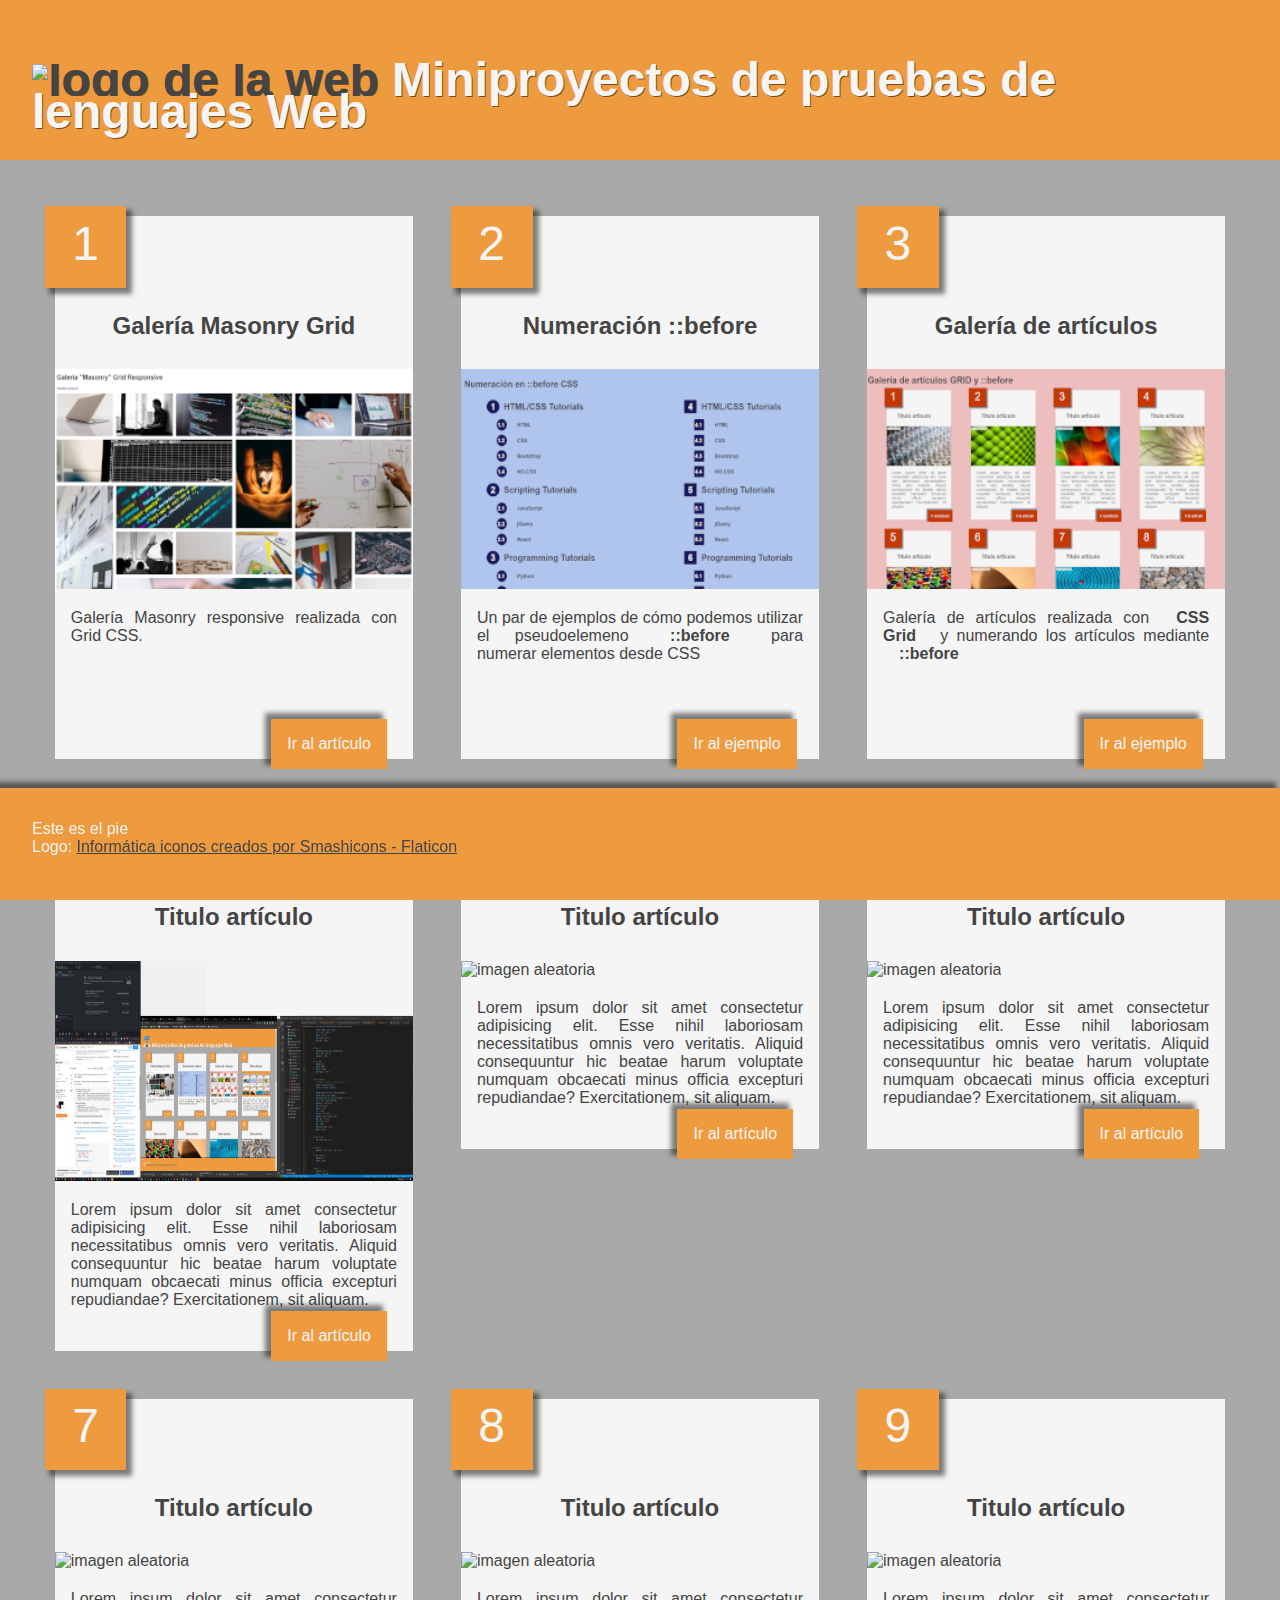
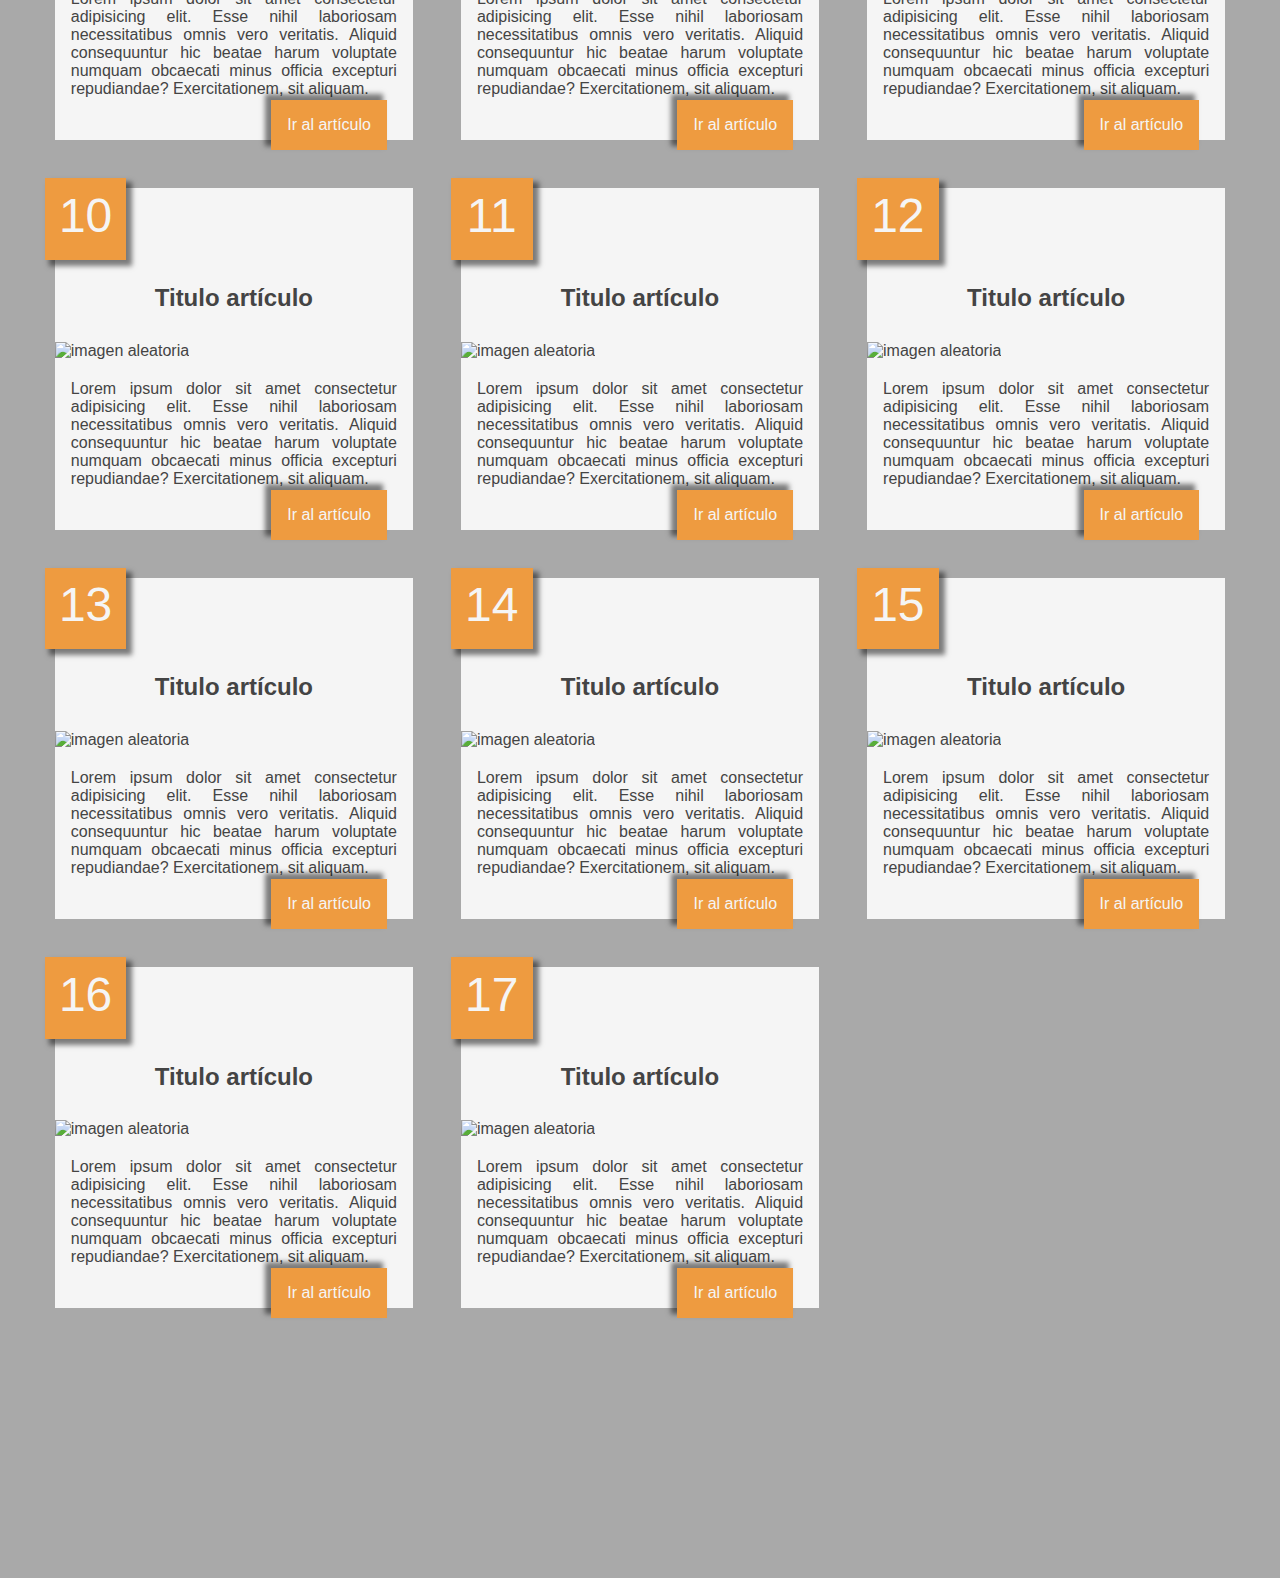
==== index.html @ 3fa01e39 "MOD: index.html" ====
<!DOCTYPE html>
<html lang="es">
<head>
    <meta charset="UTF-8">
    <meta http-equiv="X-UA-Compatible" content="IE=edge">
    <meta name="viewport" content="width=device-width, initial-scale=1.0">
    <title>Miniproyectos de pruebas de lenguajes Web</title>
    <link rel="shortcut icon" href="assets/imgs/informatica.png" type="image/x-icon" sizes="32x32">

    <style>
        * {
            font-family: Arial, "Helvetica Neue", Helvetica, sans-serif;
            /* --radio: 1rem; */
            --radio: 0;
            
            /* Tras varias pruebas, creo que lo mejor es una paleta de 4 colores 
                De modo que 
                    - texto general   = color que contraste con el fondo texto
                    - texto resaltado = fondo texto
                    - fondo resaltado = color corporativo. Que sea fuerte.
                    - fondo general   = un tono intermedio del fondo resaltado y el fondo texto. 
            */
            
            --color1: #444;
            --color2: whitesmoke;
            --color3: whitesmoke;
            --color4: #ee9b40;  /* cambia este */
            --color5: darkgrey;

            /* 
            --color1: #641927;
            --color2: #7e252c;
            --color3: #a83833;
            --color4: #e25a3e;
            --color5: #ff8e55;
            */ 

            --texto: var(--color1);
            --fondo-texto: var(--color2);
            --texto-resaltado: var(--color3);
            --fondo-resaltado: var(--color4);
            --fondo-pagina: var(--color5);
            
            background-color: var(--fondo-pagina);
            color: var(--texto);
        }

        body {
            counter-reset: section;
            padding: 1rem;
        }

        h1 {
            counter-reset: subsection;
            line-height: 2rem;
            font-size: 3rem;
            background-color: unset;
            color: var(--texto-resaltado);
            padding: 2rem;
            text-shadow: 1px 1px rgba(0, 0, 0, 0.5);
        }
        
        img.logo {
            height: 6rem;
            background-color: unset;
        }
        
        h2 {
            line-height: 2em;
            text-align: center;
        }
        
        header {
            position: absolute;
            top: 0;
            left: 0;
            right: 0;
            height: 10rem;
            background-color: var(--fondo-resaltado);
            /* 
            box-shadow: 0 5px 5px 1px rgba(0, 0, 0, 0.5);
            z-index: 2;
             */
        }


        /******************************************************/
        /**  GALERÍA DE ARTÍCULOS                            **/
        /******************************************************/

        section.articulos {
            counter-reset: section;
            display: grid;
            grid-template-columns: repeat(auto-fill, minmax(320px, 1fr));

            align-items: start;
            gap: 3rem ;
            justify-content: space-evenly;
            max-width: 95%;
            margin: 12rem auto; 
        }

        article {
            background-color: var(--fondo-texto);
            border-radius: var(--radio);
            color: var(--texto);
            margin: 0 auto;
            text-align: justify;
            min-width: 300px;
        }

        article * {
            background-color: var(--fondo-texto);
            color: var(--texto);
            padding: 0 1rem;
        }
        article img {
            padding: 0;
            width: 100%;
            height: 220px;
            overflow-y: hidden;
        }

        article::before {
            /* content: "Section " counter(section) ". "; */
            content: counter(section);
            counter-increment: section;

            background-color: var(--fondo-resaltado);
            border-radius: var(--radio);
            box-shadow: 5px 5px 5px 1px rgba(0, 0, 0, 0.5);
            color: var(--texto-resaltado);
            display: inline-block;
            font-size: 3rem;
            height: 1.5em;
            left: -10px;
            margin: 0 0 -1rem 0;
            padding: 0.2em 0.1em 0 0.1em;
            position: relative;
            text-align: center;
            top: -10px;
            vertical-align: bottom;
            width: 1.5em;
        }
        
        article h2 a {
            text-decoration: none;
        }
        
        article p {
            padding: inherit inherit 1em inherit;
        }
        div.descripcion {
            padding: 0;
            height: 120px;
        }

        .boton {
            display: block;
            margin: -10px 56% ;
            background-color: transparent;
            width: 50%;
        }
        .button {
            background-color: var(--fondo-resaltado);
            color: var(--texto-resaltado);
            border: none;
            border-radius: var(--radio);
            box-shadow: -5px -5px 5px 1px rgba(0, 0, 0, 0.5);
            padding: 1rem;
            text-align: center;
            text-decoration: none;
            display: inline-block;
            font-size: 16px;
            cursor: pointer;
        }

        footer {
            position: fixed;
            bottom: 0;
            left: 0;
            right: 0;
            height: 3rem;
            background-color: var(--fondo-resaltado);
            color: var(--texto-resaltado);
            padding: 2rem;
            box-shadow: -5px -5px 5px 1px rgba(0, 0, 0, 0.5);
        }
        footer * {
            background-color: unset;
        }

    </style>
</head>

<body>
    <header>
        <h1>
            <img class="logo" src="assets/imgs/logo.png" alt="logo de la web"> 
            Miniproyectos de pruebas de lenguajes Web
        </h1>
    </header>

    <section class="articulos">
        <article>
            <h2><a href="galeriaImagenesGridResponsive.html">Galería Masonry Grid</a></h2>
            <img src="assets/imgs/galeriaImagenesGridResponsive/galeriaImagenesGridResponsive.png" alt="Galería Masonry responsive Grid">
            <div class="descripcion">
                <p>Galería Masonry responsive realizada con Grid CSS.</p>
            </div>
            <div class="boton">
                <a href="galeriaImagenesGridResponsive.html" class="button">Ir al artículo</a>        
            </div>
        </article>
        
        <article>
            <h2><a href="numeracionCSS.html">Numeración ::before</a></h2>
            <img src="assets/imgs/numeracion/numeracionCSS.png" alt="Numeración con ::before">
            <div class="descripcion">
                <p>Un par de ejemplos de cómo podemos utilizar el pseudoelemeno <strong>::before</strong> para numerar elementos desde CSS</p>
            </div>
            <div class="boton">
                <a href="numeracionCSS.html" class="button">Ir al ejemplo</a>        
            </div>
        </article>

        <article>
            <h2><a href="galeriaArticulos.html">Galería de artículos</a></h2>
            <img src="assets/imgs/galeriaGridNumBefore/galeriaGridNumBefore.png" alt="Galeria Grid numerada con ::before">
            <div class="descripcion">
                <p>Galería de artículos realizada con <strong>CSS Grid</strong> y numerando los artículos mediante <strong>::before</strong></p>
            </div>
            <div class="boton">
                <a href="galeriaArticulos.html" class="button">Ir al ejemplo</a>        
            </div>
        </article>

        <article>
            <h2><a href="#">Titulo artículo</a></h2>
            <img src="assets/imgs/prueba.png" alt="imagen aleatoria">
            <div class="descripcion">
                <p>Lorem ipsum dolor sit amet consectetur adipisicing elit. Esse nihil laboriosam necessitatibus omnis vero veritatis. Aliquid consequuntur hic beatae harum voluptate numquam obcaecati minus officia excepturi repudiandae? Exercitationem, sit aliquam.</p>
            </div>
            <div class="boton">
                <a href="#" class="button">Ir al artículo</a>        
            </div>
        </article>
        <article>
            <h2><a href="#">Titulo artículo</a></h2>
            <img src="assets/imgs/articulos320x180/dummy-320x05.jpg" alt="imagen aleatoria">
            <div class="descripcion">
                <p>Lorem ipsum dolor sit amet consectetur adipisicing elit. Esse nihil laboriosam necessitatibus omnis vero veritatis. Aliquid consequuntur hic beatae harum voluptate numquam obcaecati minus officia excepturi repudiandae? Exercitationem, sit aliquam.</p>
            </div>
            <div class="boton">
                <a href="#" class="button">Ir al artículo</a>        
            </div>
        </article>

        <article>
            <h2><a href="#">Titulo artículo</a></h2>
            <img src="assets/imgs/articulos320x180/dummy-320x06.jpg" alt="imagen aleatoria">
            <div class="descripcion">
                <p>Lorem ipsum dolor sit amet consectetur adipisicing elit. Esse nihil laboriosam necessitatibus omnis vero veritatis. Aliquid consequuntur hic beatae harum voluptate numquam obcaecati minus officia excepturi repudiandae? Exercitationem, sit aliquam.</p>
            </div>
            <div class="boton">
                <a href="#" class="button">Ir al artículo</a>        
            </div>
        </article>
        <article>
            <h2><a href="#">Titulo artículo</a></h2>
            <img src="assets/imgs/articulos320x180/dummy-320x07.jpg" alt="imagen aleatoria">
            <div class="descripcion">
                <p>Lorem ipsum dolor sit amet consectetur adipisicing elit. Esse nihil laboriosam necessitatibus omnis vero veritatis. Aliquid consequuntur hic beatae harum voluptate numquam obcaecati minus officia excepturi repudiandae? Exercitationem, sit aliquam.</p>
            </div>
            <div class="boton">
                <a href="#" class="button">Ir al artículo</a>        
            </div>
        </article>

        <article>
            <h2><a href="#">Titulo artículo</a></h2>
            <img src="assets/imgs/articulos320x180/dummy-320x08.jpg" alt="imagen aleatoria">
            <div class="descripcion">
                <p>Lorem ipsum dolor sit amet consectetur adipisicing elit. Esse nihil laboriosam necessitatibus omnis vero veritatis. Aliquid consequuntur hic beatae harum voluptate numquam obcaecati minus officia excepturi repudiandae? Exercitationem, sit aliquam.</p>
            </div>
            <div class="boton">
                <a href="#" class="button">Ir al artículo</a>        
            </div>
        </article>
        <article>
            <h2><a href="#">Titulo artículo</a></h2>
            <img src="assets/imgs/articulos320x180/dummy-320x09.jpg" alt="imagen aleatoria">
            <div class="descripcion">
                <p>Lorem ipsum dolor sit amet consectetur adipisicing elit. Esse nihil laboriosam necessitatibus omnis vero veritatis. Aliquid consequuntur hic beatae harum voluptate numquam obcaecati minus officia excepturi repudiandae? Exercitationem, sit aliquam.</p>
            </div>
            <div class="boton">
                <a href="#" class="button">Ir al artículo</a>        
            </div>
        </article>

        <article>
            <h2><a href="#">Titulo artículo</a></h2>
            <img src="assets/imgs/articulos320x180/dummy-320x10.jpg" alt="imagen aleatoria">
            <div class="descripcion">
                <p>Lorem ipsum dolor sit amet consectetur adipisicing elit. Esse nihil laboriosam necessitatibus omnis vero veritatis. Aliquid consequuntur hic beatae harum voluptate numquam obcaecati minus officia excepturi repudiandae? Exercitationem, sit aliquam.</p>
            </div>
            <div class="boton">
                <a href="#" class="button">Ir al artículo</a>        
            </div>
        </article>
        <article>
            <h2><a href="#">Titulo artículo</a></h2>
            <img src="assets/imgs/articulos320x180/dummy-320x11.jpg" alt="imagen aleatoria">
            <div class="descripcion">
                <p>Lorem ipsum dolor sit amet consectetur adipisicing elit. Esse nihil laboriosam necessitatibus omnis vero veritatis. Aliquid consequuntur hic beatae harum voluptate numquam obcaecati minus officia excepturi repudiandae? Exercitationem, sit aliquam.</p>
            </div>
            <div class="boton">
                <a href="#" class="button">Ir al artículo</a>        
            </div>
        </article>

        <article>
            <h2><a href="#">Titulo artículo</a></h2>
            <img src="assets/imgs/articulos320x180/dummy-320x12.jpg" alt="imagen aleatoria">
            <div class="descripcion">
                <p>Lorem ipsum dolor sit amet consectetur adipisicing elit. Esse nihil laboriosam necessitatibus omnis vero veritatis. Aliquid consequuntur hic beatae harum voluptate numquam obcaecati minus officia excepturi repudiandae? Exercitationem, sit aliquam.</p>
            </div>
            <div class="boton">
                <a href="#" class="button">Ir al artículo</a>        
            </div>
        </article>

        <article>
            <h2><a href="#">Titulo artículo</a></h2>
            <img src="assets/imgs/articulos320x180/dummy-320x13.jpg" alt="imagen aleatoria">
            <div class="descripcion">
                <p>Lorem ipsum dolor sit amet consectetur adipisicing elit. Esse nihil laboriosam necessitatibus omnis vero veritatis. Aliquid consequuntur hic beatae harum voluptate numquam obcaecati minus officia excepturi repudiandae? Exercitationem, sit aliquam.</p>
            </div>
            <div class="boton">
                <a href="#" class="button">Ir al artículo</a>        
            </div>
        </article>

        <article>
            <h2><a href="#">Titulo artículo</a></h2>
            <img src="assets/imgs/articulos320x180/dummy-320x14.jpg" alt="imagen aleatoria">
            <div class="descripcion">
                <p>Lorem ipsum dolor sit amet consectetur adipisicing elit. Esse nihil laboriosam necessitatibus omnis vero veritatis. Aliquid consequuntur hic beatae harum voluptate numquam obcaecati minus officia excepturi repudiandae? Exercitationem, sit aliquam.</p>
            </div>
            <div class="boton">
                <a href="#" class="button">Ir al artículo</a>        
            </div>
        </article>
        <article>
            <h2><a href="#">Titulo artículo</a></h2>
            <img src="assets/imgs/articulos320x180/dummy-320x15.jpg" alt="imagen aleatoria">
            <div class="descripcion">
                <p>Lorem ipsum dolor sit amet consectetur adipisicing elit. Esse nihil laboriosam necessitatibus omnis vero veritatis. Aliquid consequuntur hic beatae harum voluptate numquam obcaecati minus officia excepturi repudiandae? Exercitationem, sit aliquam.</p>
            </div>
            <div class="boton">
                <a href="#" class="button">Ir al artículo</a>        
            </div>
        </article>

        <article>
            <h2><a href="#">Titulo artículo</a></h2>
            <img src="assets/imgs/articulos320x180/dummy-320x16.jpg" alt="imagen aleatoria">
            <div class="descripcion">
                <p>Lorem ipsum dolor sit amet consectetur adipisicing elit. Esse nihil laboriosam necessitatibus omnis vero veritatis. Aliquid consequuntur hic beatae harum voluptate numquam obcaecati minus officia excepturi repudiandae? Exercitationem, sit aliquam.</p>
            </div>
            <div class="boton">
                <a href="#" class="button">Ir al artículo</a>        
            </div>
        </article>
        <article>
            <h2><a href="#">Titulo artículo</a></h2>
            <img src="assets/imgs/articulos320x180/dummy-320x17.jpg" alt="imagen aleatoria">
            <div class="descripcion">
                <p>Lorem ipsum dolor sit amet consectetur adipisicing elit. Esse nihil laboriosam necessitatibus omnis vero veritatis. Aliquid consequuntur hic beatae harum voluptate numquam obcaecati minus officia excepturi repudiandae? Exercitationem, sit aliquam.</p>
            </div>
            <div class="boton">
                <a href="#" class="button">Ir al artículo</a>        
            </div>
        </article>

    </section>

    <br><br><br>

    <footer>
        Este es el pie <br>
        Logo: <a href="https://www.flaticon.es/iconos-gratis/informatica" title="informática iconos">Informática iconos creados por Smashicons - Flaticon</a>
    </footer>

</body>

</html>
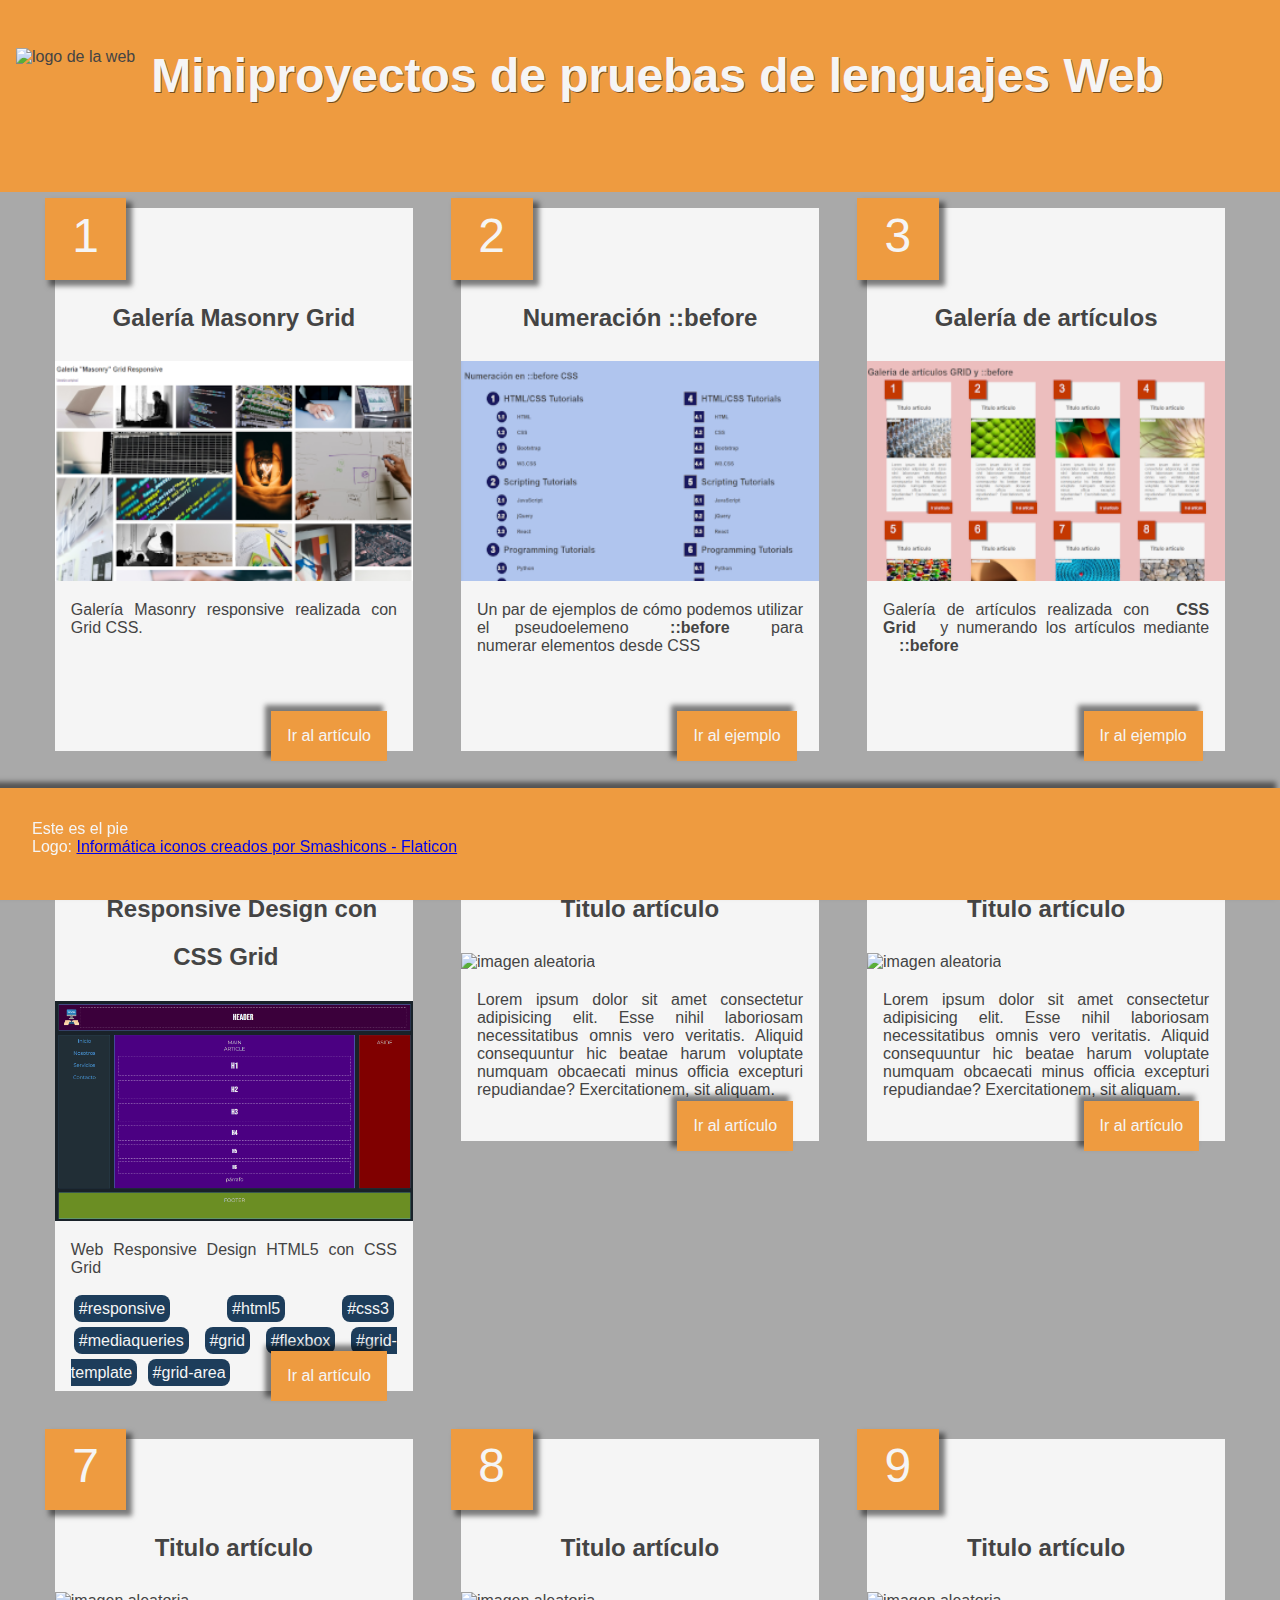
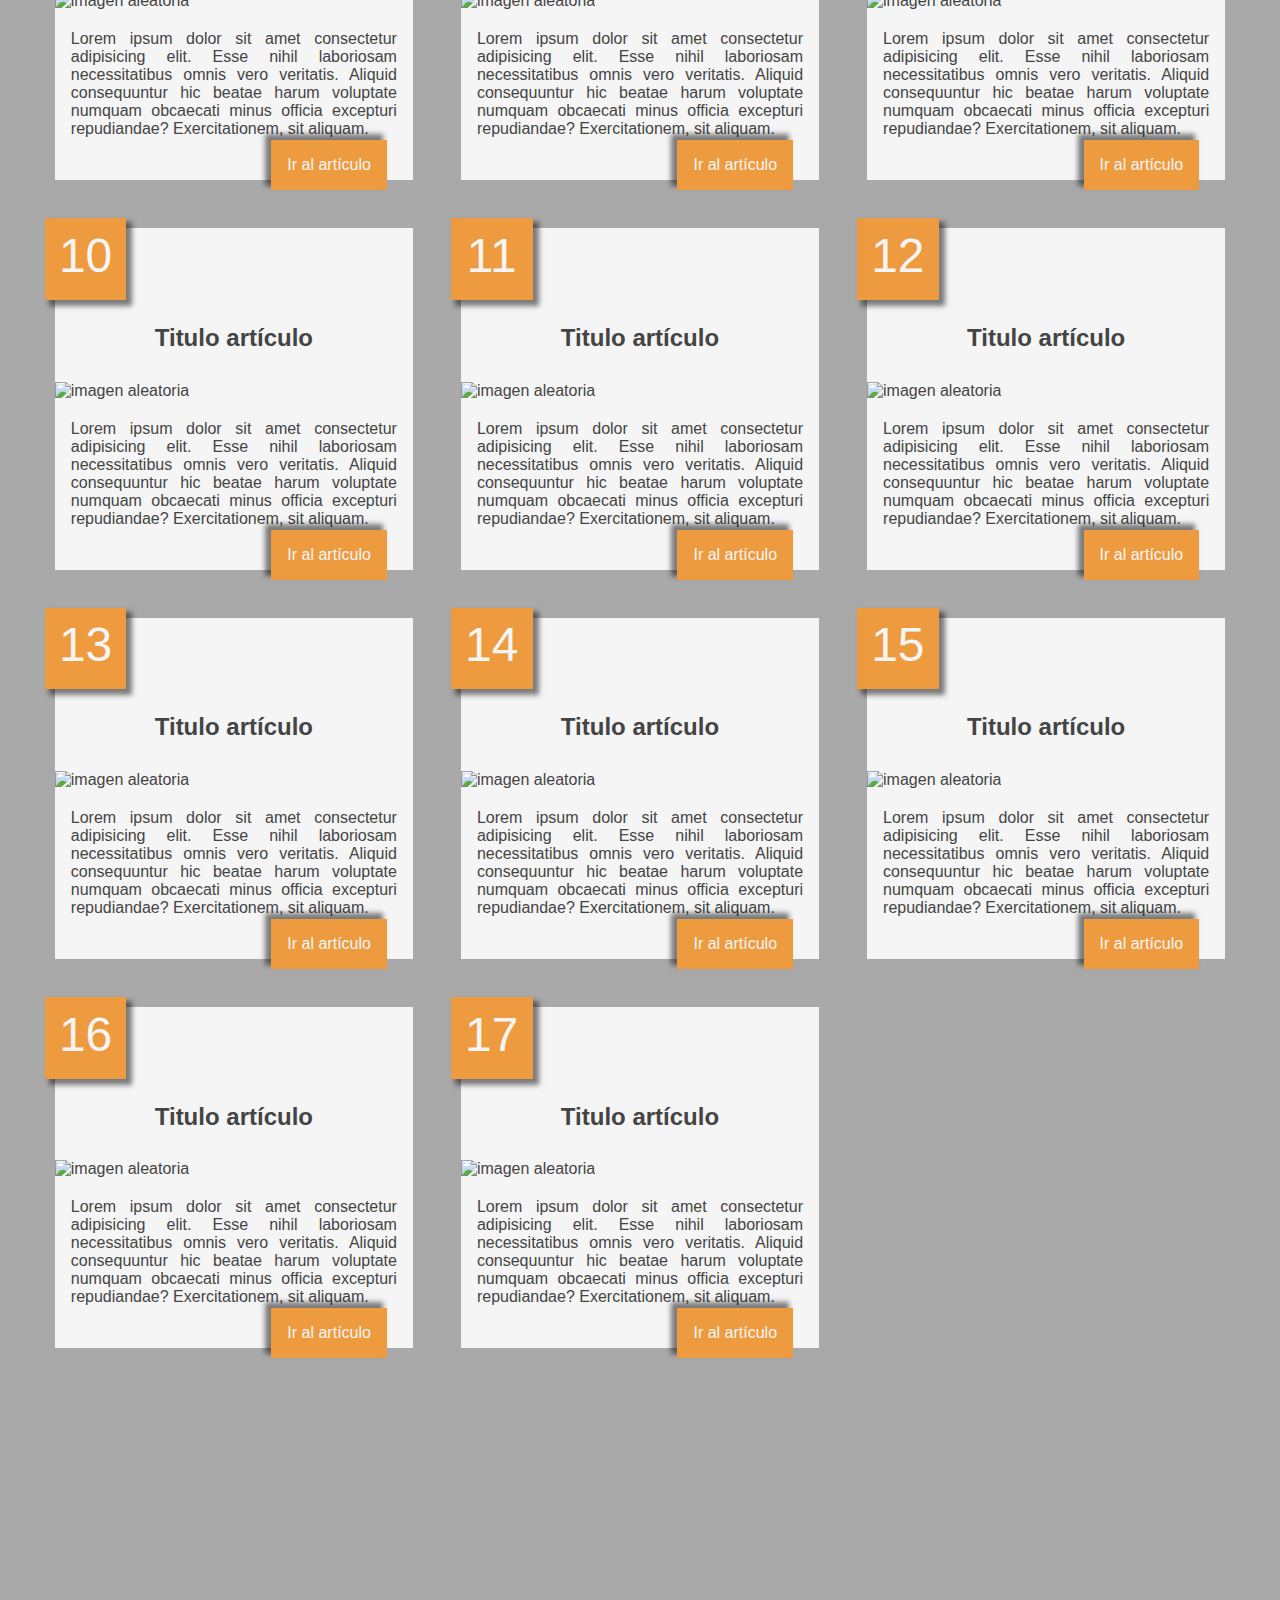
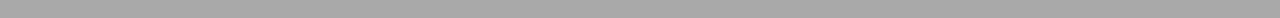
==== commit 3b14c899: "ADD: Web Responsive Design HTML5 con CSS Grid" ====
--- a/index.html
+++ b/index.html
@@ -7,196 +7,20 @@
     <title>Miniproyectos de pruebas de lenguajes Web</title>
     <link rel="shortcut icon" href="assets/imgs/informatica.png" type="image/x-icon" sizes="32x32">
 
-    <style>
-        * {
-            font-family: Arial, "Helvetica Neue", Helvetica, sans-serif;
-            /* --radio: 1rem; */
-            --radio: 0;
-            
-            /* Tras varias pruebas, creo que lo mejor es una paleta de 4 colores 
-                De modo que 
-                    - texto general   = color que contraste con el fondo texto
-                    - texto resaltado = fondo texto
-                    - fondo resaltado = color corporativo. Que sea fuerte.
-                    - fondo general   = un tono intermedio del fondo resaltado y el fondo texto. 
-            */
-            
-            --color1: #444;
-            --color2: whitesmoke;
-            --color3: whitesmoke;
-            --color4: #ee9b40;  /* cambia este */
-            --color5: darkgrey;
-
-            /* 
-            --color1: #641927;
-            --color2: #7e252c;
-            --color3: #a83833;
-            --color4: #e25a3e;
-            --color5: #ff8e55;
-            */ 
-
-            --texto: var(--color1);
-            --fondo-texto: var(--color2);
-            --texto-resaltado: var(--color3);
-            --fondo-resaltado: var(--color4);
-            --fondo-pagina: var(--color5);
-            
-            background-color: var(--fondo-pagina);
-            color: var(--texto);
-        }
-
-        body {
-            counter-reset: section;
-            padding: 1rem;
-        }
-
-        h1 {
-            counter-reset: subsection;
-            line-height: 2rem;
-            font-size: 3rem;
-            background-color: unset;
-            color: var(--texto-resaltado);
-            padding: 2rem;
-            text-shadow: 1px 1px rgba(0, 0, 0, 0.5);
-        }
-        
-        img.logo {
-            height: 6rem;
-            background-color: unset;
-        }
-        
-        h2 {
-            line-height: 2em;
-            text-align: center;
-        }
-        
-        header {
-            position: absolute;
-            top: 0;
-            left: 0;
-            right: 0;
-            height: 10rem;
-            background-color: var(--fondo-resaltado);
-            /* 
-            box-shadow: 0 5px 5px 1px rgba(0, 0, 0, 0.5);
-            z-index: 2;
-             */
-        }
-
-
-        /******************************************************/
-        /**  GALERÍA DE ARTÍCULOS                            **/
-        /******************************************************/
-
-        section.articulos {
-            counter-reset: section;
-            display: grid;
-            grid-template-columns: repeat(auto-fill, minmax(320px, 1fr));
-
-            align-items: start;
-            gap: 3rem ;
-            justify-content: space-evenly;
-            max-width: 95%;
-            margin: 12rem auto; 
-        }
-
-        article {
-            background-color: var(--fondo-texto);
-            border-radius: var(--radio);
-            color: var(--texto);
-            margin: 0 auto;
-            text-align: justify;
-            min-width: 300px;
-        }
-
-        article * {
-            background-color: var(--fondo-texto);
-            color: var(--texto);
-            padding: 0 1rem;
-        }
-        article img {
-            padding: 0;
-            width: 100%;
-            height: 220px;
-            overflow-y: hidden;
-        }
-
-        article::before {
-            /* content: "Section " counter(section) ". "; */
-            content: counter(section);
-            counter-increment: section;
-
-            background-color: var(--fondo-resaltado);
-            border-radius: var(--radio);
-            box-shadow: 5px 5px 5px 1px rgba(0, 0, 0, 0.5);
-            color: var(--texto-resaltado);
-            display: inline-block;
-            font-size: 3rem;
-            height: 1.5em;
-            left: -10px;
-            margin: 0 0 -1rem 0;
-            padding: 0.2em 0.1em 0 0.1em;
-            position: relative;
-            text-align: center;
-            top: -10px;
-            vertical-align: bottom;
-            width: 1.5em;
-        }
-        
-        article h2 a {
-            text-decoration: none;
-        }
-        
-        article p {
-            padding: inherit inherit 1em inherit;
-        }
-        div.descripcion {
-            padding: 0;
-            height: 120px;
-        }
-
-        .boton {
-            display: block;
-            margin: -10px 56% ;
-            background-color: transparent;
-            width: 50%;
-        }
-        .button {
-            background-color: var(--fondo-resaltado);
-            color: var(--texto-resaltado);
-            border: none;
-            border-radius: var(--radio);
-            box-shadow: -5px -5px 5px 1px rgba(0, 0, 0, 0.5);
-            padding: 1rem;
-            text-align: center;
-            text-decoration: none;
-            display: inline-block;
-            font-size: 16px;
-            cursor: pointer;
-        }
-
-        footer {
-            position: fixed;
-            bottom: 0;
-            left: 0;
-            right: 0;
-            height: 3rem;
-            background-color: var(--fondo-resaltado);
-            color: var(--texto-resaltado);
-            padding: 2rem;
-            box-shadow: -5px -5px 5px 1px rgba(0, 0, 0, 0.5);
-        }
-        footer * {
-            background-color: unset;
-        }
-
-    </style>
+    <link rel="stylesheet" href="assets/css/index.css" type="text/css">
+
+    <meta http-equiv="Expires" content="0">
+    <meta http-equiv="Last-Modified" content="0">
+    <meta http-equiv="Cache-Control" content="no-cache, mustrevalidate">
+    <meta http-equiv="Pragma" content="no-cache">
 </head>
 
 <body>
     <header>
-        <h1>
+        <div class="logo">
             <img class="logo" src="assets/imgs/logo.png" alt="logo de la web"> 
+        </div>
+        <h1 class="titulo">
             Miniproyectos de pruebas de lenguajes Web
         </h1>
     </header>
@@ -236,10 +60,11 @@
         </article>
 
         <article>
-            <h2><a href="#">Titulo artículo</a></h2>
-            <img src="assets/imgs/prueba.png" alt="imagen aleatoria">
-            <div class="descripcion">
-                <p>Lorem ipsum dolor sit amet consectetur adipisicing elit. Esse nihil laboriosam necessitatibus omnis vero veritatis. Aliquid consequuntur hic beatae harum voluptate numquam obcaecati minus officia excepturi repudiandae? Exercitationem, sit aliquam.</p>
+            <h2><a href="#">Responsive Design con CSS Grid</a></h2>
+            <img src="assets/imgs/webResponsiveDesignHTML5_CSS-Grid/webResponsiveDesignHTML5_CSS-Grid.png" alt="webResponsiveDesignHTML5_CSS-Grid">
+            <div class="descripcion">
+                <p>Web Responsive Design HTML5 con CSS Grid</p>
+                <p class="tags"><a href="#responsive" class="tag">#responsive</a> <a href="#html5" class="tag">#html5</a> <a href="#css3" class="tag">#css3</a> <a href="#mediaqueries" class="tag">#mediaqueries</a> <a href="#grid" class="tag">#grid</a> <a href="#flexbox" class="tag">#flexbox</a> <a href="grid-template" class="tag">#grid-template</a> <a href="#grid-area" class="tag">#grid-area</a> </p>
             </div>
             <div class="boton">
                 <a href="#" class="button">Ir al artículo</a>        
--- a/assets/css/index.css
+++ b/assets/css/index.css
@@ -0,0 +1,210 @@
+
+
+
+:root {
+    --texto: #d4d4d4;
+    --fondo-texto: #1e1e1e;
+    --texto-resaltado: #d4d4d4;
+    --fondo-resaltado: #1d3d5b;
+    --fondo-pagina: #333333;
+    --fondo-tags: #1d3d5b;
+    
+    background-color: var(--fondo-pagina);
+    color: var(--texto);
+    
+    font-family: Arial, "Helvetica Neue", Helvetica, sans-serif;
+    counter-reset: section;
+    padding: 1rem;
+} 
+
+
+@media (prefers-color-scheme: light) {
+    :root {
+        --color1: #444;
+        --color2: whitesmoke;
+        --color3: whitesmoke;
+        --color4: #ee9b40;  /* cambia este */
+        --color5: darkgrey;
+        
+        --texto: #444;
+        --fondo-texto: whitesmoke;
+        --texto-resaltado: whitesmoke;
+        --fondo-resaltado: #ee9b40;
+        --fondo-pagina: darkgrey;
+        --link-color: cadetblue;
+        
+        background-color: var(--fondo-pagina);
+        color: var(--texto);
+
+        --radio: 0;     
+
+        font-family: Arial, "Helvetica Neue", Helvetica, sans-serif;
+        counter-reset: section;
+        padding: 1rem;
+    }
+}
+
+@media (max-width: 740px) {
+    * {
+      color: red;
+    }
+    h1.titulo {
+        font-size: 2rem;
+    }
+  }
+  
+  
+header {
+    display: flex;
+    position: absolute;
+    top: 0;
+    left: 0;
+    right: 0;
+    height: 10rem;
+    background-color: var(--fondo-resaltado);
+    padding: 1rem;
+    flex-basis: center;
+    gap: 1rem;
+    /* 
+    box-shadow: 0 5px 5px 1px rgba(0, 0, 0, 0.5);
+    z-index: 2;
+    */
+}
+
+h1.titulo {
+    font-size: 3rem;
+    color: var(--texto-resaltado);
+    text-shadow: 1px 1px rgba(0, 0, 0, 0.5);
+    height: 100%;
+}
+
+.logo {
+    height: 6rem;
+    background-color: unset;
+    align-self: center;
+}
+
+h2 {
+    line-height: 2em;
+    text-align: center;
+}
+
+
+/******************************************************/
+/**  GALERÍA DE ARTÍCULOS                            **/
+/******************************************************/
+
+section.articulos {
+    counter-reset: section;
+    display: grid;
+    grid-template-columns: repeat(auto-fill, minmax(320px, 1fr));
+
+    align-items: start;
+    gap: 3rem ;
+    justify-content: space-evenly;
+    max-width: 95%;
+    margin: 12rem auto; 
+}
+
+article {
+    background-color: var(--fondo-texto);
+    border-radius: var(--radio);
+    color: var(--texto);
+    margin: 0 auto;
+    text-align: justify;
+    min-width: 300px;
+}
+
+article * {
+    background-color: var(--fondo-texto);
+    color: var(--texto);
+    padding: 0 1rem;
+}
+article img {
+    padding: 0;
+    width: 100%;
+    height: 220px;
+    overflow-y: hidden;
+}
+
+article::before {
+    /* content: "Section " counter(section) ". "; */
+    content: counter(section);
+    counter-increment: section;
+
+    background-color: var(--fondo-resaltado);
+    border-radius: var(--radio);
+    box-shadow: 5px 5px 5px 1px rgba(0, 0, 0, 0.5);
+    color: var(--texto-resaltado);
+    display: inline-block;
+    font-size: 3rem;
+    height: 1.5em;
+    left: -10px;
+    margin: 0 0 -1rem 0;
+    padding: 0.2em 0.1em 0 0.1em;
+    position: relative;
+    text-align: center;
+    top: -10px;
+    vertical-align: bottom;
+    width: 1.5em;
+}
+
+article h2 a {
+    text-decoration: none;
+}
+
+article p {
+    padding: inherit inherit 1em inherit;
+}
+
+p.tags {
+    line-height: 2em;
+}
+
+a.tag {
+    padding: 0.3em;
+    margin: 0.2em;
+    border-radius: 0.5em;
+    background-color: var(--fondo-tags);
+    color: var(--texto-resaltado);
+    text-decoration: none;
+}
+div.descripcion {
+    padding: 0;
+    height: 120px;
+}
+
+.boton {
+    display: block;
+    margin: -10px 56% ;
+    background-color: transparent;
+    width: 50%;
+}
+.button {
+    background-color: var(--fondo-resaltado);
+    color: var(--texto-resaltado);
+    border: none;
+    border-radius: var(--radio);
+    box-shadow: -5px -5px 5px 1px rgba(0, 0, 0, 0.5);
+    padding: 1rem;
+    text-align: center;
+    text-decoration: none;
+    display: inline-block;
+    font-size: 16px;
+    cursor: pointer;
+}
+
+footer {
+    position: fixed;
+    bottom: 0;
+    left: 0;
+    right: 0;
+    height: 3rem;
+    background-color: var(--fondo-resaltado);
+    color: var(--texto-resaltado);
+    padding: 2rem;
+    box-shadow: -5px -5px 5px 1px rgba(0, 0, 0, 0.5);
+}
+footer * {
+    background-color: unset;
+}
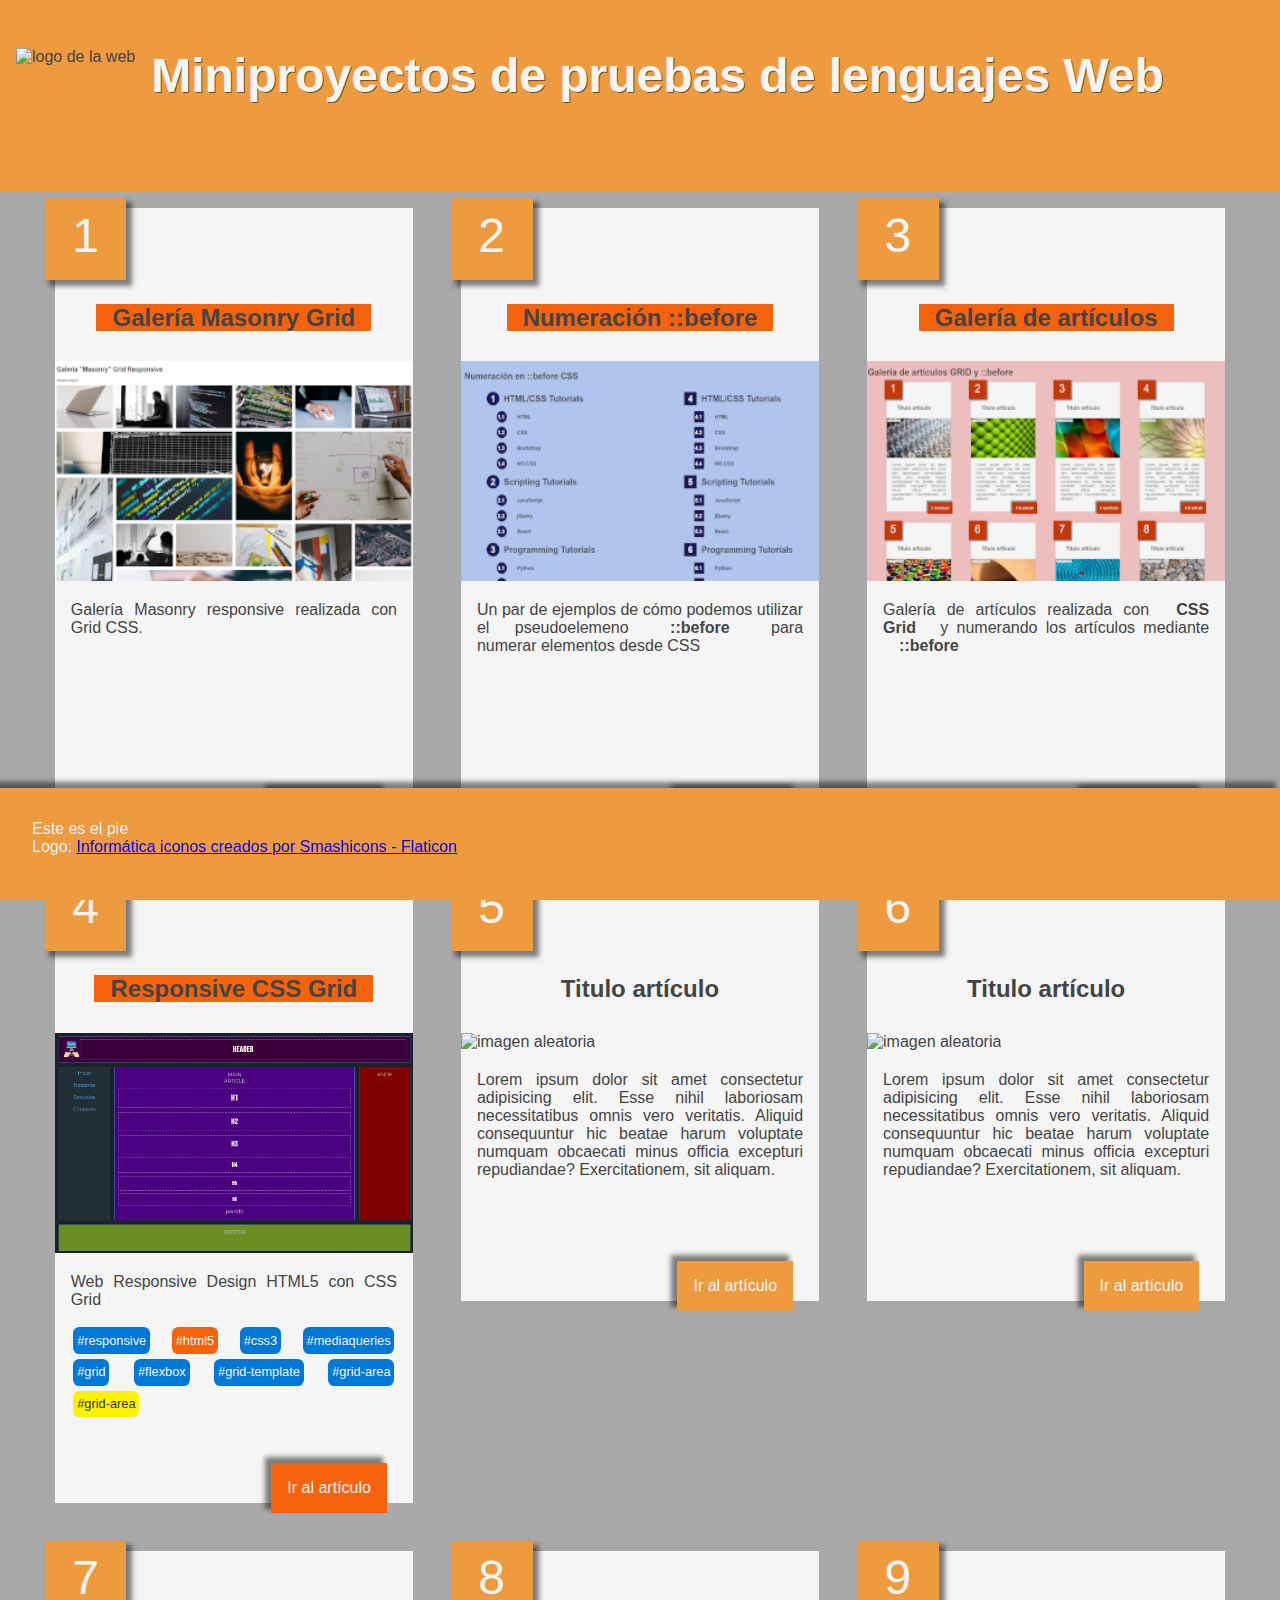
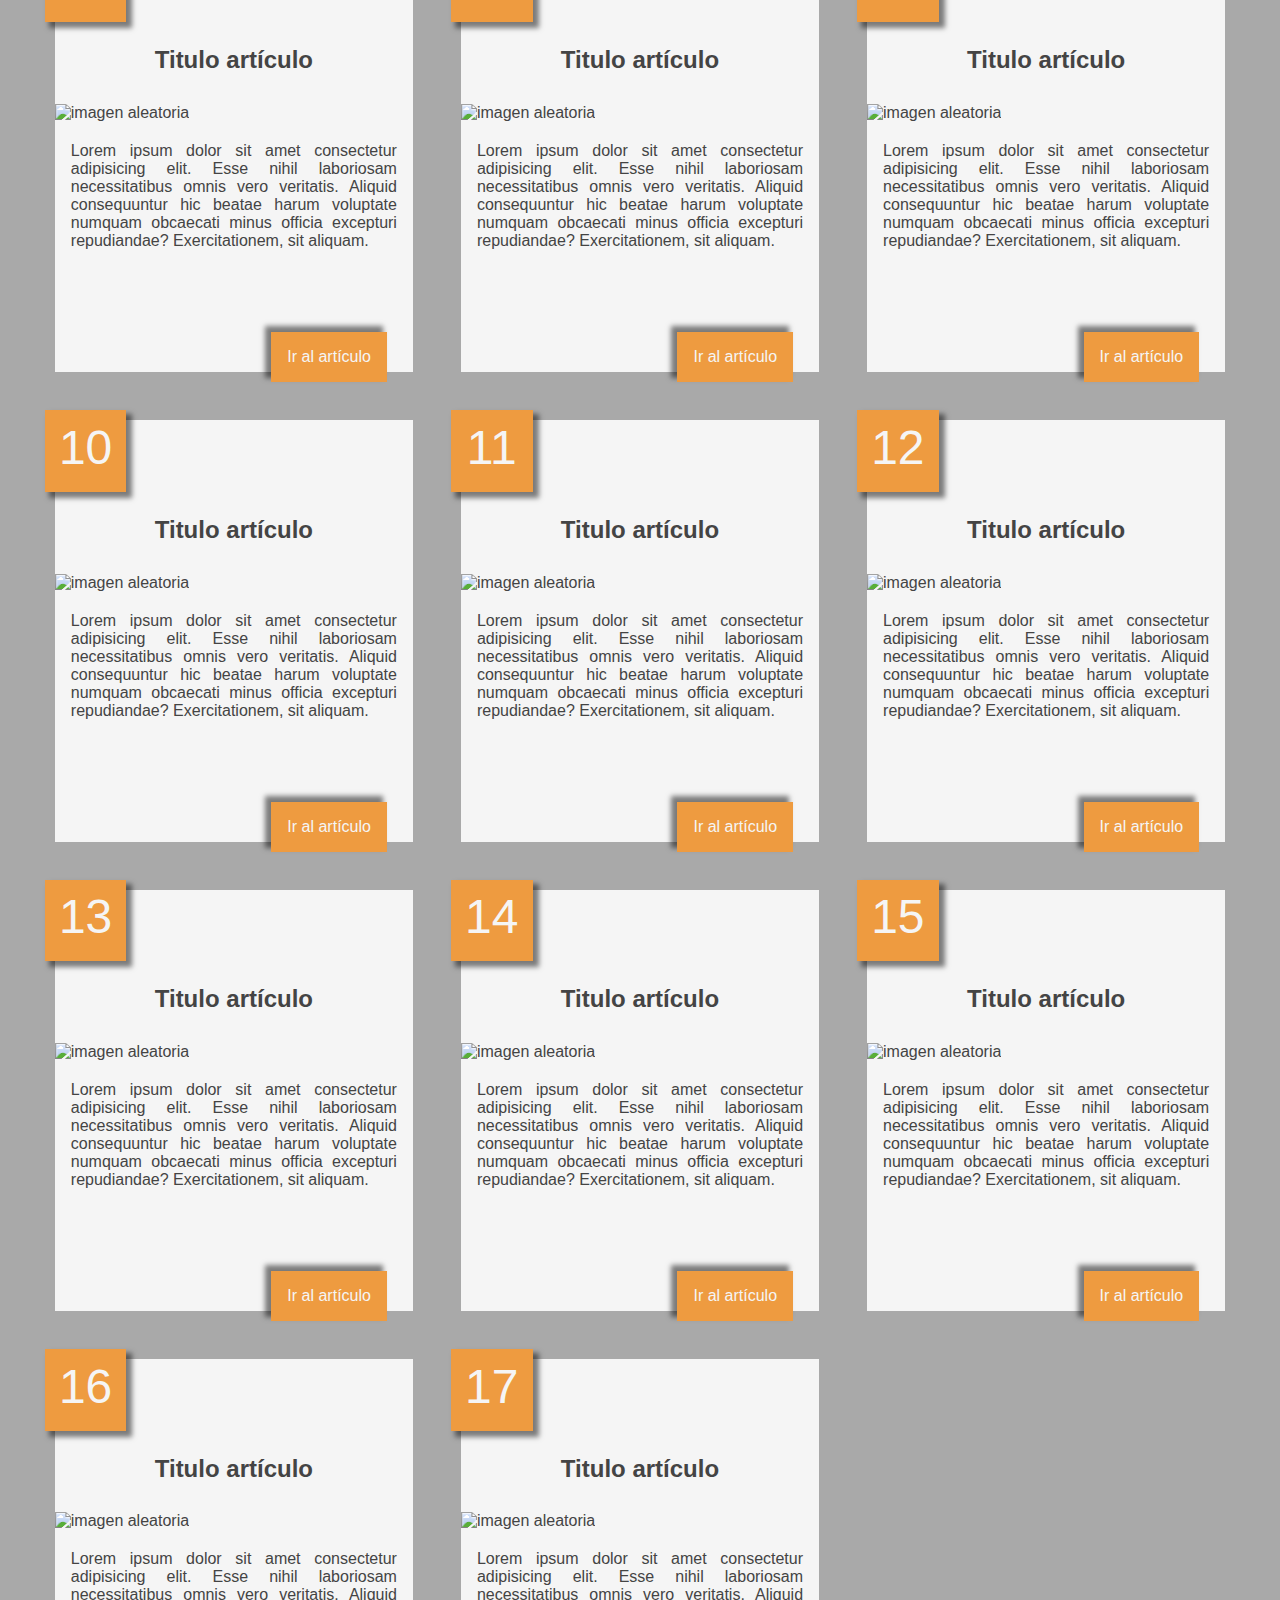
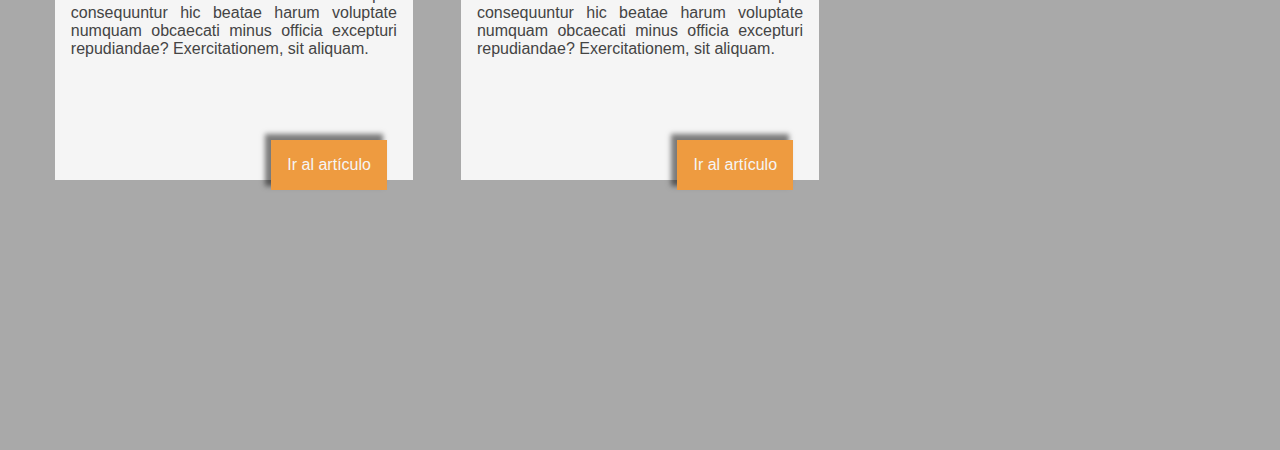
==== commit c346d47f: "MOD: Correcciones de estilo y links" ====
--- a/index.html
+++ b/index.html
@@ -60,14 +60,24 @@
         </article>
 
         <article>
-            <h2><a href="#">Responsive Design con CSS Grid</a></h2>
+            <h2><a href="webResponsiveDesignHTML5_CSS-Grid/index.html">Responsive CSS Grid</a></h2>
             <img src="assets/imgs/webResponsiveDesignHTML5_CSS-Grid/webResponsiveDesignHTML5_CSS-Grid.png" alt="webResponsiveDesignHTML5_CSS-Grid">
             <div class="descripcion">
                 <p>Web Responsive Design HTML5 con CSS Grid</p>
-                <p class="tags"><a href="#responsive" class="tag">#responsive</a> <a href="#html5" class="tag">#html5</a> <a href="#css3" class="tag">#css3</a> <a href="#mediaqueries" class="tag">#mediaqueries</a> <a href="#grid" class="tag">#grid</a> <a href="#flexbox" class="tag">#flexbox</a> <a href="grid-template" class="tag">#grid-template</a> <a href="#grid-area" class="tag">#grid-area</a> </p>
-            </div>
-            <div class="boton">
-                <a href="#" class="button">Ir al artículo</a>        
+                <div class="tags">
+                    <a href="#responsive" class="tag">#responsive</a> 
+                    <a href="#html5" class="tag">#html5</a> 
+                    <a href="#css3" class="tag">#css3</a> 
+                    <a href="#mediaqueries" class="tag">#mediaqueries</a> 
+                    <a href="#grid" class="tag">#grid</a> 
+                    <a href="#flexbox" class="tag">#flexbox</a> 
+                    <a href="grid-template" class="tag">#grid-template</a> 
+                    <a href="#grid-area" class="tag">#grid-area</a> 
+                    <a href="#js" class="tag">#grid-area</a> 
+                </div>
+            </div>
+            <div class="boton">
+                <a href="webResponsiveDesignHTML5_CSS-Grid/index.html" class="button">Ir al artículo</a>        
             </div>
         </article>
         <article>
--- a/assets/css/index.css
+++ b/assets/css/index.css
@@ -1,210 +1,235 @@
-
-
-
 :root {
-    --texto: #d4d4d4;
-    --fondo-texto: #1e1e1e;
-    --texto-resaltado: #d4d4d4;
-    --fondo-resaltado: #1d3d5b;
-    --fondo-pagina: #333333;
-    --fondo-tags: #1d3d5b;
-    
+  --texto: #d4d4d4;
+  --fondo-texto: #1e1e1e;
+  --texto-resaltado: #d4d4d4;
+  --fondo-resaltado: #1d3d5b;
+  --fondo-pagina: #333333;
+  --fondo-tags: #1d3d5b;
+
+  background-color: var(--fondo-pagina);
+  color: var(--texto);
+
+  font-family: Arial, "Helvetica Neue", Helvetica, sans-serif;
+  counter-reset: section;
+  padding: 1rem;
+}
+
+@media (prefers-color-scheme: light) {
+  :root {
+    --color1: #444;
+    --color2: whitesmoke;
+    --color3: whitesmoke;
+    --color4: #ee9b40; /* cambia este */
+    --color5: darkgrey;
+
+    --texto: #444;
+    --fondo-texto: whitesmoke;
+    --texto-resaltado: whitesmoke;
+    --fondo-resaltado: #ee9b40;
+    --fondo-pagina: darkgrey;
+    --link-color: cadetblue;
+
     background-color: var(--fondo-pagina);
     color: var(--texto);
-    
+
+    --radio: 0;
+
     font-family: Arial, "Helvetica Neue", Helvetica, sans-serif;
     counter-reset: section;
     padding: 1rem;
-} 
-
-
-@media (prefers-color-scheme: light) {
-    :root {
-        --color1: #444;
-        --color2: whitesmoke;
-        --color3: whitesmoke;
-        --color4: #ee9b40;  /* cambia este */
-        --color5: darkgrey;
-        
-        --texto: #444;
-        --fondo-texto: whitesmoke;
-        --texto-resaltado: whitesmoke;
-        --fondo-resaltado: #ee9b40;
-        --fondo-pagina: darkgrey;
-        --link-color: cadetblue;
-        
-        background-color: var(--fondo-pagina);
-        color: var(--texto);
-
-        --radio: 0;     
-
-        font-family: Arial, "Helvetica Neue", Helvetica, sans-serif;
-        counter-reset: section;
-        padding: 1rem;
-    }
+  }
 }
 
 @media (max-width: 740px) {
-    * {
-      color: red;
-    }
-    h1.titulo {
-        font-size: 2rem;
-    }
+  * {
+    color: red;
   }
-  
-  
+  h1.titulo {
+    font-size: 2rem;
+  }
+}
+
 header {
-    display: flex;
-    position: absolute;
-    top: 0;
-    left: 0;
-    right: 0;
-    height: 10rem;
-    background-color: var(--fondo-resaltado);
-    padding: 1rem;
-    flex-basis: center;
-    gap: 1rem;
-    /* 
+  display: flex;
+  position: absolute;
+  top: 0;
+  left: 0;
+  right: 0;
+  height: 10rem;
+  background-color: var(--fondo-resaltado);
+  padding: 1rem;
+  flex-basis: center;
+  gap: 1rem;
+  /* 
     box-shadow: 0 5px 5px 1px rgba(0, 0, 0, 0.5);
     z-index: 2;
     */
 }
 
 h1.titulo {
-    font-size: 3rem;
-    color: var(--texto-resaltado);
-    text-shadow: 1px 1px rgba(0, 0, 0, 0.5);
-    height: 100%;
+  font-size: 3rem;
+  color: var(--texto-resaltado);
+  text-shadow: 1px 1px rgba(0, 0, 0, 0.5);
+  height: 100%;
 }
 
 .logo {
-    height: 6rem;
-    background-color: unset;
-    align-self: center;
+  height: 6rem;
+  background-color: unset;
+  align-self: center;
 }
 
 h2 {
-    line-height: 2em;
-    text-align: center;
-}
-
+  line-height: 2em;
+  text-align: center;
+}
 
 /******************************************************/
 /**  GALERÍA DE ARTÍCULOS                            **/
 /******************************************************/
 
 section.articulos {
-    counter-reset: section;
-    display: grid;
-    grid-template-columns: repeat(auto-fill, minmax(320px, 1fr));
-
-    align-items: start;
-    gap: 3rem ;
-    justify-content: space-evenly;
-    max-width: 95%;
-    margin: 12rem auto; 
+  counter-reset: section;
+  display: grid;
+  grid-template-columns: repeat(auto-fill, minmax(320px, 1fr));
+
+  align-items: start;
+  gap: 3rem;
+  justify-content: space-evenly;
+  max-width: 95%;
+  margin: 12rem auto;
 }
 
 article {
-    background-color: var(--fondo-texto);
-    border-radius: var(--radio);
-    color: var(--texto);
-    margin: 0 auto;
-    text-align: justify;
-    min-width: 300px;
+  background-color: var(--fondo-texto);
+  border-radius: var(--radio);
+  color: var(--texto);
+  margin: 0 auto;
+  text-align: justify;
+  min-width: 300px;
 }
 
 article * {
-    background-color: var(--fondo-texto);
-    color: var(--texto);
-    padding: 0 1rem;
+  background-color: var(--fondo-texto);
+  color: var(--texto);
+  padding: 0 1rem;
 }
 article img {
-    padding: 0;
-    width: 100%;
-    height: 220px;
-    overflow-y: hidden;
+  padding: 0;
+  width: 100%;
+  height: 220px;
+  overflow-y: hidden;
 }
 
 article::before {
-    /* content: "Section " counter(section) ". "; */
-    content: counter(section);
-    counter-increment: section;
-
-    background-color: var(--fondo-resaltado);
-    border-radius: var(--radio);
-    box-shadow: 5px 5px 5px 1px rgba(0, 0, 0, 0.5);
-    color: var(--texto-resaltado);
-    display: inline-block;
-    font-size: 3rem;
-    height: 1.5em;
-    left: -10px;
-    margin: 0 0 -1rem 0;
-    padding: 0.2em 0.1em 0 0.1em;
-    position: relative;
-    text-align: center;
-    top: -10px;
-    vertical-align: bottom;
-    width: 1.5em;
+  /* content: "Section " counter(section) ". "; */
+  content: counter(section);
+  counter-increment: section;
+
+  background-color: var(--fondo-resaltado);
+  border-radius: var(--radio);
+  box-shadow: 5px 5px 5px 1px rgba(0, 0, 0, 0.5);
+  color: var(--texto-resaltado);
+  display: inline-block;
+  font-size: 3rem;
+  height: 1.5em;
+  left: -10px;
+  margin: 0 0 -1rem 0;
+  padding: 0.2em 0.1em 0 0.1em;
+  position: relative;
+  text-align: center;
+  top: -10px;
+  vertical-align: bottom;
+  width: 1.5em;
 }
 
 article h2 a {
-    text-decoration: none;
+  text-decoration: none;
 }
 
 article p {
-    padding: inherit inherit 1em inherit;
-}
-
-p.tags {
-    line-height: 2em;
+  padding: inherit inherit 1em inherit;
+}
+
+div.tags {
+  line-height: 1.5em;
+  /* display: grid;
+    gap: 0.5rem; */
 }
 
 a.tag {
-    padding: 0.3em;
-    margin: 0.2em;
-    border-radius: 0.5em;
-    background-color: var(--fondo-tags);
-    color: var(--texto-resaltado);
-    text-decoration: none;
+  background-color: var(--fondo-tags);
+  border-radius: 0.5em;
+  color: var(--texto-resaltado);
+  display: inline-block;
+  font-size: 0.8em;
+  margin: 0.2em;
+  padding: 0.1em 0.3em;
+  text-decoration: none;
 }
 div.descripcion {
-    padding: 0;
-    height: 120px;
+  padding: 0;
+  height: 200px;
 }
 
 .boton {
-    display: block;
-    margin: -10px 56% ;
-    background-color: transparent;
-    width: 50%;
+  display: block;
+  margin: -10px 56%;
+  background-color: transparent;
+  width: 50%;
 }
 .button {
-    background-color: var(--fondo-resaltado);
-    color: var(--texto-resaltado);
-    border: none;
-    border-radius: var(--radio);
-    box-shadow: -5px -5px 5px 1px rgba(0, 0, 0, 0.5);
-    padding: 1rem;
-    text-align: center;
-    text-decoration: none;
-    display: inline-block;
-    font-size: 16px;
-    cursor: pointer;
+  background-color: var(--fondo-resaltado);
+  color: var(--texto-resaltado);
+  border: none;
+  border-radius: var(--radio);
+  box-shadow: -5px -5px 5px 1px rgba(0, 0, 0, 0.5);
+  padding: 1rem;
+  text-align: center;
+  text-decoration: none;
+  display: inline-block;
+  font-size: 16px;
+  cursor: pointer;
 }
 
 footer {
-    position: fixed;
-    bottom: 0;
-    left: 0;
-    right: 0;
-    height: 3rem;
-    background-color: var(--fondo-resaltado);
-    color: var(--texto-resaltado);
-    padding: 2rem;
-    box-shadow: -5px -5px 5px 1px rgba(0, 0, 0, 0.5);
+  position: fixed;
+  bottom: 0;
+  left: 0;
+  right: 0;
+  height: 3rem;
+  background-color: var(--fondo-resaltado);
+  color: var(--texto-resaltado);
+  padding: 2rem;
+  box-shadow: -5px -5px 5px 1px rgba(0, 0, 0, 0.5);
 }
 footer * {
-    background-color: unset;
-}
+  background-color: unset;
+}
+
+/***********************************************************
+    TAGS
+***********************************************************/
+
+[href*="html"] {
+  background-color: #f7630c !important;
+}
+
+[href="#css3"],
+[href="#css"],
+[href="#responsive"],
+[href="#mediaqueries"],
+[href*="grid"],
+[href*="flex"] {
+  background-color: #0078d7 !important;
+}
+
+[href="#js"],
+[href="#typescript"] {
+  background-color: #fff100 !important;
+  color: #333 !important;
+}
+
+[href="#php"] {
+  background-color: #383838 !important;
+}
